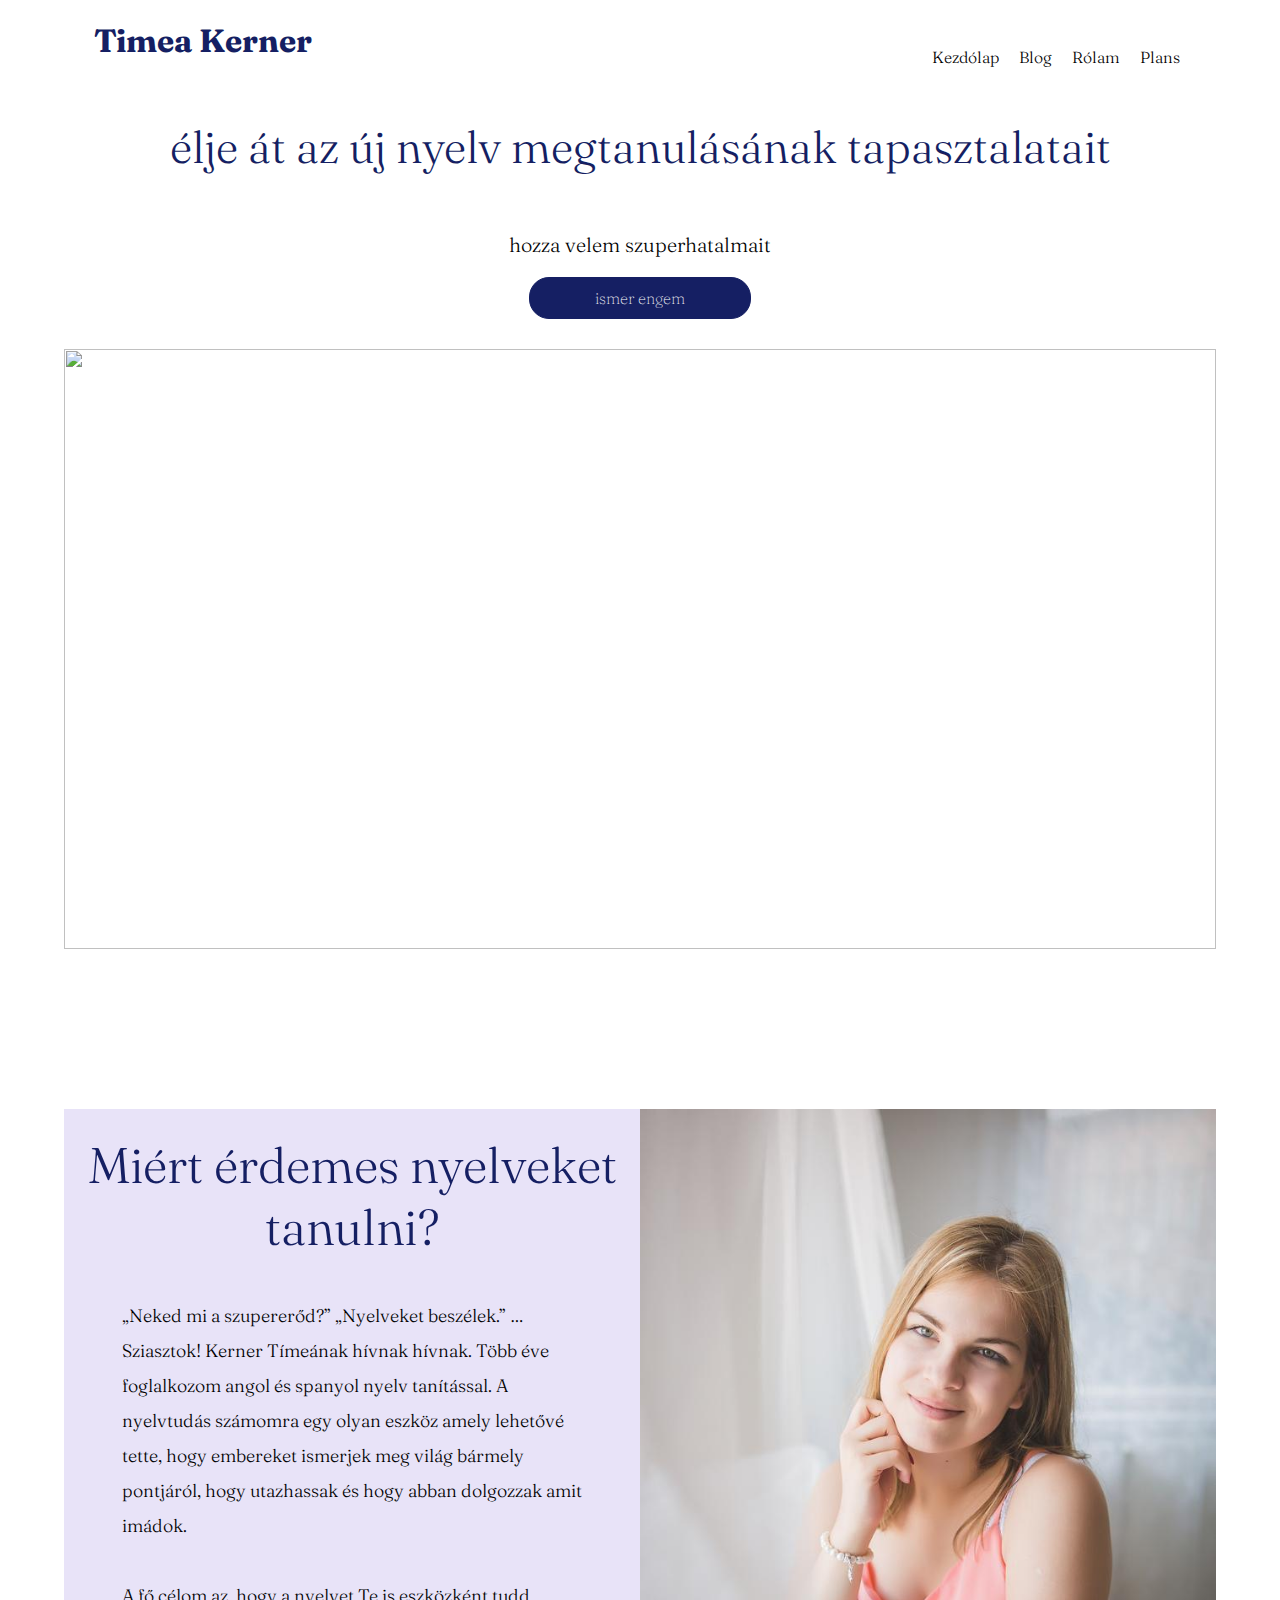
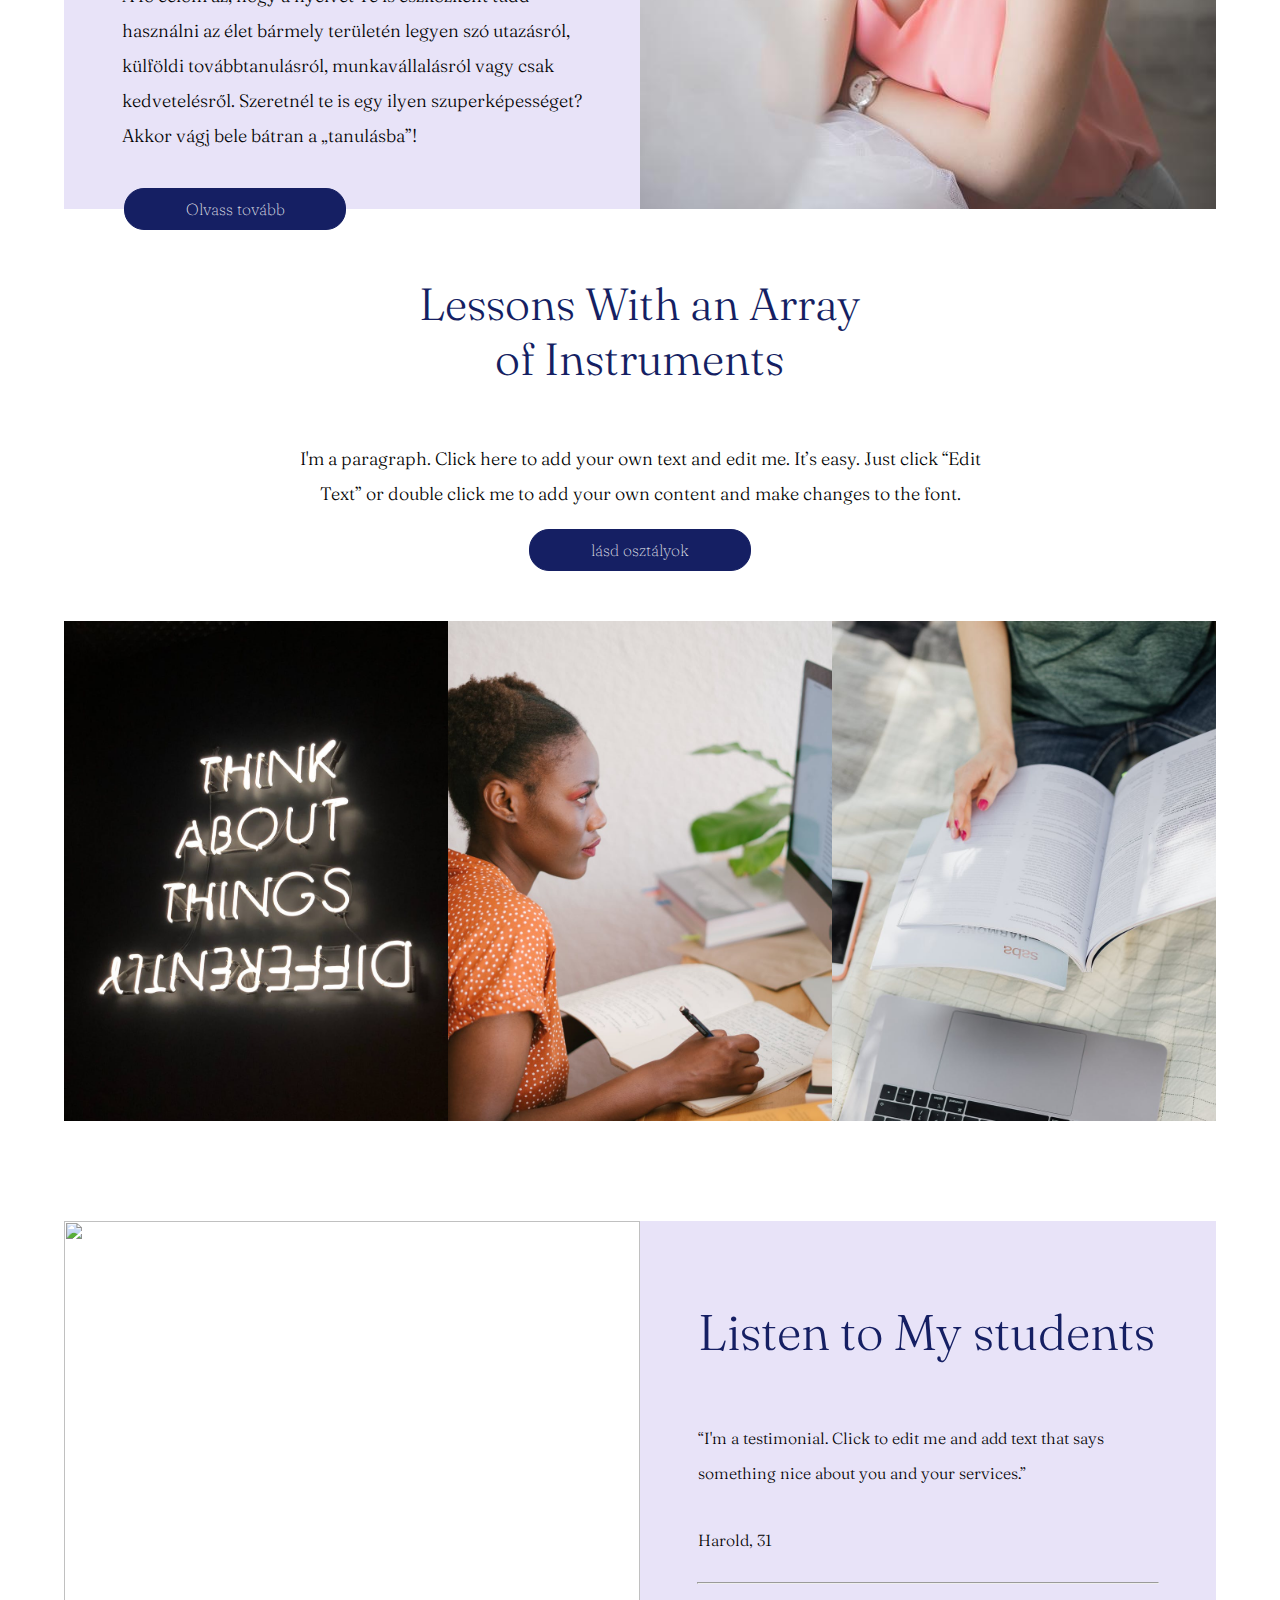
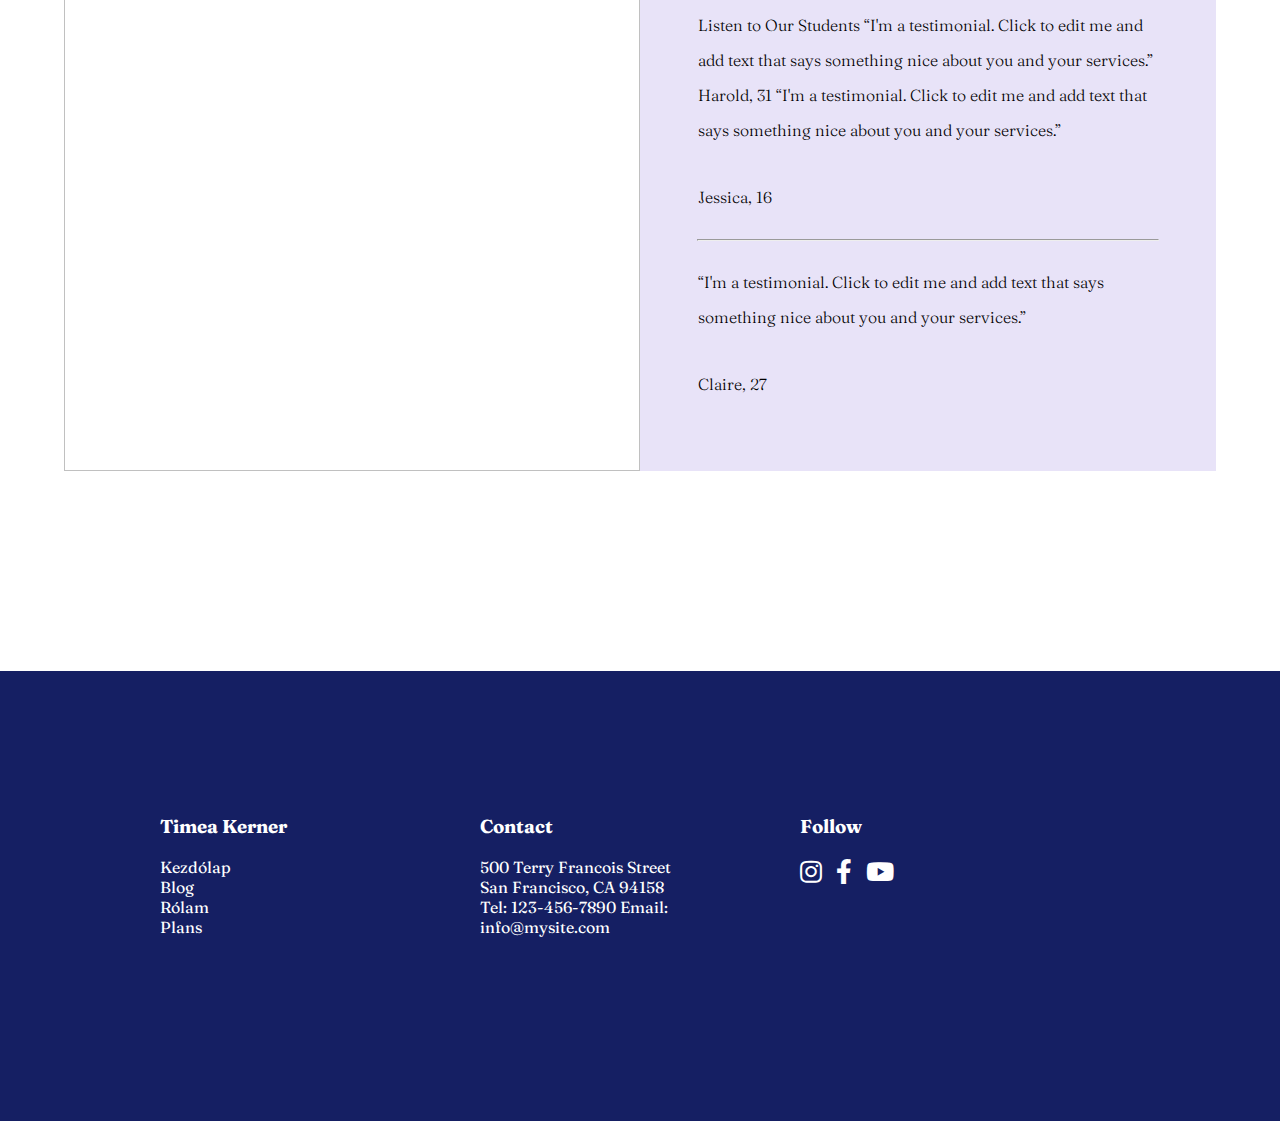
==== index.html @ dda50c30 "primer commit" ====
<!DOCTYPE html>
<html lang="en">
  <head>
    <meta charset="UTF-8" />
    <meta name="viewport" content="width=device-width, initial-scale=1.0" />
    <title>Timi Kerner</title>
    <!-- jquery -->
    <script src="https://code.jquery.com/jquery-1.9.0.min.js"></script>
    <!-- js of SSS -->
    <script src="SSS-master/sss/sss.js"></script>
    <!-- jQuery of SSS -->
    <script>
      jQuery(function ($) {
        $(".slider").sss();
      });
    </script>
    <!-- google fonts -->
    <link rel="preconnect" href="https://fonts.gstatic.com" />
    <!-- font-awesome -->
    <link
      rel="stylesheet"
      href="https://cdnjs.cloudflare.com/ajax/libs/font-awesome/5.14.0/css/all.min.css"
    />
    <link
      href="https://fonts.googleapis.com/css2?family=Cairo:wght@200;400&family=Fraunces:wght@200;300;400;700&display=swap"
      rel="stylesheet"
    />
    <!-- Css of SSS -->
    <link rel="stylesheet" href="SSS-master/sss/sss.css" />
    <!-- My css -->
    <link rel="stylesheet" href="style.css" />
   
  </head>
  <body>
    <article class="container">
      <header>
        <div class="header-tittle">
          <h1>Timea Kerner</h1>
        </div>
        <nav>
          <ul>
            <li>
              <a href="index.html">Kezdólap</a>
            </li>
            <li>
              <a href="#">Blog</a>
            </li>
            <li>
              <a href="about.html">Rólam</a>
            </li>
            <li>
              <a href="#">Plans</a>
            </li>
          </ul>
        </nav>
      </header>
      <main class="info">
        <h2>élje át az új nyelv megtanulásának tapasztalatait</h2>
        <p>hozza velem szuperhatalmait</p>
        <a href="about.html">ismer engem</a>
        <div class="slider">
          <img
            src="https://images.pexels.com/photos/4050287/pexels-photo-4050287.jpeg?auto=compress&cs=tinysrgb&dpr=2&h=650&w=940"
            alt=""
          />
          <img src="img/img(4).jpeg" alt="" />
          <img src="./img/img(2).jpg" alt="" />
          <img src="./img/img(1).jpeg" alt="" />
        </div>
      </main>
      <main class="why-me">
        <div class="why-me-text">
          <h2>Miért érdemes nyelveket tanulni?</h2>
          <p>
            „Neked mi a szupererőd?”
            „Nyelveket beszélek.”
            …
            Sziasztok!
            Kerner Tímeának hívnak hívnak. Több éve foglalkozom  angol és spanyol nyelv tanítással. A nyelvtudás számomra egy olyan eszköz amely lehetővé tette, hogy embereket ismerjek meg világ bármely pontjáról, hogy utazhassak és hogy abban dolgozzak amit imádok.
          </p>
          <p>
            A fő célom az, hogy a nyelvet Te is eszközként tudd használni az élet bármely területén legyen szó utazásról, külföldi továbbtanulásról, munkavállalásról vagy csak kedvetelésről. 
            Szeretnél te is egy ilyen szuperképességet?
            Akkor vágj bele bátran a „tanulásba”!
          </p>
          <a href="#">Olvass tovább</a>
        </div>
        <div class="why-me-background"></div>
      </main>
      <main class="what-do">
        <h2>Lessons With an Array of Instruments</h2>
        <p>
          I'm a paragraph. Click here to add your own text and edit me. It’s
          easy. Just click “Edit Text” or double click me to add your own
          content and make changes to the font.
        </p>
        <a href="#">lásd osztályok</a>
        <div class="what-do-img">
          <img src="./img/img(5).jpeg" alt="" />
          <img src="./img/img(6).jpeg" alt="" />
          <img src="./img/img(7).jpeg" alt="" />
        </div>
      </main>
      <div class="my-students">
        <div class="my-students-img">
          <img
            src="https://images.pexels.com/photos/4778404/pexels-photo-4778404.jpeg?auto=compress&cs=tinysrgb&dpr=2&h=650&w=940"
            alt=""
          />
        </div>
        <div class="my-students-text">
          <h2>Listen to My students</h2>
          <p>
            “I'm a testimonial. Click to edit me and add text that says
            something nice about you and your services.”
          </p>
          <p>Harold, 31</p>
          <hr />
          <p>
            Listen to Our Students “I'm a testimonial. Click to edit me and add
            text that says something nice about you and your services.” Harold,
            31 “I'm a testimonial. Click to edit me and add text that says
            something nice about you and your services.”
          </p>
          <p>Jessica, 16</p>
          <hr />
          <p>
            “I'm a testimonial. Click to edit me and add text that says
            something nice about you and your services.”
          </p>
          <p>Claire, 27</p>
        </div>
      </div>
    </article>
    <footer>
      <div class="menu">
        <h3>Timea Kerner</h3>
        <a href="index.html">Kezdólap</a>
        <a href="#">Blog</a>
        <a href="#">Rólam</a>
        <a href="#">Plans</a>
      </div>
      <div class="contact">
        <h3>Contact</h3>
        <p>
          500 Terry Francois Street San Francisco, CA 94158 ​Tel: 123-456-7890
          Email: info@mysite.com
        </p>
      </div>
      <div class="follow">
        <h3>Follow</h3>
        <a href="#"><i class="fab fa-instagram"></i></a>
        <a href="#"><i class="fab fa-facebook-f"></i></a>
        <a href=""><i class="fab fa-youtube"></i></a>
      </div>
    </footer>
  </body>
</html>
---- SSS-master/sss/sss.css ----
.sss {
  height: 600px;
  margin: 0;
  padding: 0;
  position: relative;
  text-align: center;
  width: 100%;
  overflow: hidden;
  display: flex;
  justify-content: center;
  align-items: center;
}

.ssslide {
  width: 100%;
  height: 600px;
  margin: 0;
  padding: 0;
  position: absolute;
  top: 0;
  left: 0;
  display: none;
  overflow: hidden;
}

.ssslide img {
  max-width: 100%;
  height: auto;
  margin: 0;
  padding: 0;
  position: relative;
  display: block;
}

.ssslide p {
  text-align: center;
  font-size: 16px;
  font-weight: 300;
  margin-left: 40px;
  margin-right: 40px;
}
.ssslide h4 {
  font-weight: bold;
  font-size: 20px;
}

.sssnext,
.sssprev {
  width: 25px;
  height: 100%;
  margin: 0;
  position: absolute;
  top: 0;
  background: url("images/arr.png") no-repeat;
}

.sssprev {
  left: 3%;
  background-position: 0 50%;
  display: none;
}

.sssnext {
  right: 3%;
  background-position: -26px 50%;
  display: none;
}

.sssprev:hover,
.sssnext:hover {
  cursor: pointer;
}
---- style.css ----
body {
  box-sizing: border-box;
  padding: 0%;
  margin: 0%;
  font-family: "Fraunces", serif;
}

a {
  color: black;
  text-decoration: none;
  transition: 1s;
}

header {
  display: flex;
  justify-content: space-between;
}

.container {
  margin: auto;
  width: 90%;
}

.header-tittle {
  width: 50%;
  margin-left: 30px;
  color: #151f63;
}
header nav {
  width: 50%;
}
header nav ul {
  display: flex;
  width: 90%;
  height: 100%;
  justify-content: flex-end;
  align-items: center;
  /* margin-right: 20px; */
}
header nav ul li {
  list-style: none;
  margin-right: 20px;
}

header nav ul li a {
  font-weight: 300;
}

.info {
  display: flex;
  flex-direction: column;
  justify-content: center;
  align-items: center;
  width: 100%;
  text-align: center;
}

.info h2 {
  font-size: 45px;
  font-weight: 300;
  color: #151f63;
}

.info p {
  font-size: 20px;
  font-weight: 300;
}

.info a {
  padding: 10px;
  border-radius: 20px;
  background-color: rgb(21, 31, 99);
  width: 200px;
  color: #fff;
  font-weight: 100;
  border: solid 1px #151f63;
}

.slider {
  width: 100%;
  height: 700px;
  display: flex;
  margin-top: 30px;
  /* background-color: #e8e3f8; */
  justify-content: center;
}

.slider img {
  object-fit: cover;
}

.why-me {
  margin-top: 60px;
  display: flex;
  height: 700px;
}

.why-me-text {
  width: 50%;
  height: 100%;
  background-color: #e8e3f8;
}
.why-me-text h2 {
  font-size: 50px;
  font-weight: 300;
  margin: auto;
  text-align: center;
  color: #151f63;
  margin-bottom: 40px;
  margin-top: 25px;
}
.why-me-text p {
  width: 80%;
  font-size: 18px;
  margin: auto;
  margin-bottom: 35px;
  line-height: 35px;
  font-weight: 300;
}
.why-me-text a {
  display: inline-block;
  margin: 0 60px 0 60px;
  width: 80px;
  padding: 10px;
  text-align: center;
  border-radius: 20px;
  background-color: rgb(21, 31, 99);
  width: 200px;
  color: #fff;
  font-weight: 100;
  border: solid 1px #151f63;
}
.why-me-background {
  background-image: url(./img/img.jpeg);
  background-position: center;
  background-repeat: no-repeat;
  background-size: cover;
  /* background-attachment: fixed; */
  width: 50%;
}

.what-do {
  display: flex;
  margin-top: 30px;
  flex-direction: column;
  justify-content: center;
  align-items: center;
  text-align: center;
}

.what-do h2 {
  color: #151f63;
  font-size: 45px;
  font-weight: 300;
  width: 40%;
}

.what-do p {
  width: 60%;
  font-size: 18px;
  font-weight: 300;
  line-height: 35px;
}

.what-do a {
  padding: 10px;
  border-radius: 20px;
  background-color: rgb(21, 31, 99);
  width: 200px;
  color: #fff;
  font-weight: 100;
  border: solid 1px #151f63;
}

.what-do-img {
  display: grid;
  grid-template-columns: repeat(3, 1fr);
  grid-auto-rows: 500px;
  margin: 50px 0 100px;
}

.what-do-img img {
  width: 100%;
  object-fit: cover;
  height: 100%;
  transition: 1s;
}

.what-do-img img:hover {
  filter: grayscale(100%);
  cursor: pointer;
}

.my-students {
  display: flex;
  height: 850px;
}
.my-students-img {
  width: 50%;
  height: 100%;
}
.my-students-text {
  width: 50%;
  height: 100%;
  background-color: #e8e3f8;
  display: flex;
  flex-direction: column;
  align-items: center;
}
.my-students-text p {
  width: 80%;
  font-weight: 300;
  line-height: 35px;
}

.my-students-text h2 {
  color: #151f63;
  font-size: 50px;
  font-weight: 300;
  width: 80%;
  margin-top: 80px;
}
.my-students-text hr {
  width: 80%;
}
.my-students-img img {
  object-fit: cover;
  width: 100%;
  height: 100%;
}

.what-do a:hover,
.why-me a:hover,
.info a:hover {
  background-color: #fff;
  color: #151f63;
}

footer {
  height: 50vh;
  background-color: #151f63;
  color: #fff;
  display: flex;
  justify-content: center;
  align-items: center;
  margin-top: 200px;
}

.menu {
  width: 25%;
  height: 200px;
  display: flex;
  flex-direction: column;
}

.menu a {
  display: block;
  color: #fff;
}

.contact {
  width: 25%;
  height: 200px;
  display: flex;
  flex-direction: column;
}

.contact p {
  margin: 0%;
  width: 60%;
  height: 100%;
}

.follow {
  width: 25%;
  height: 200px;
}

.follow a {
  color: #fff;
  font-size: 25px;
  margin-right: 10px;
}
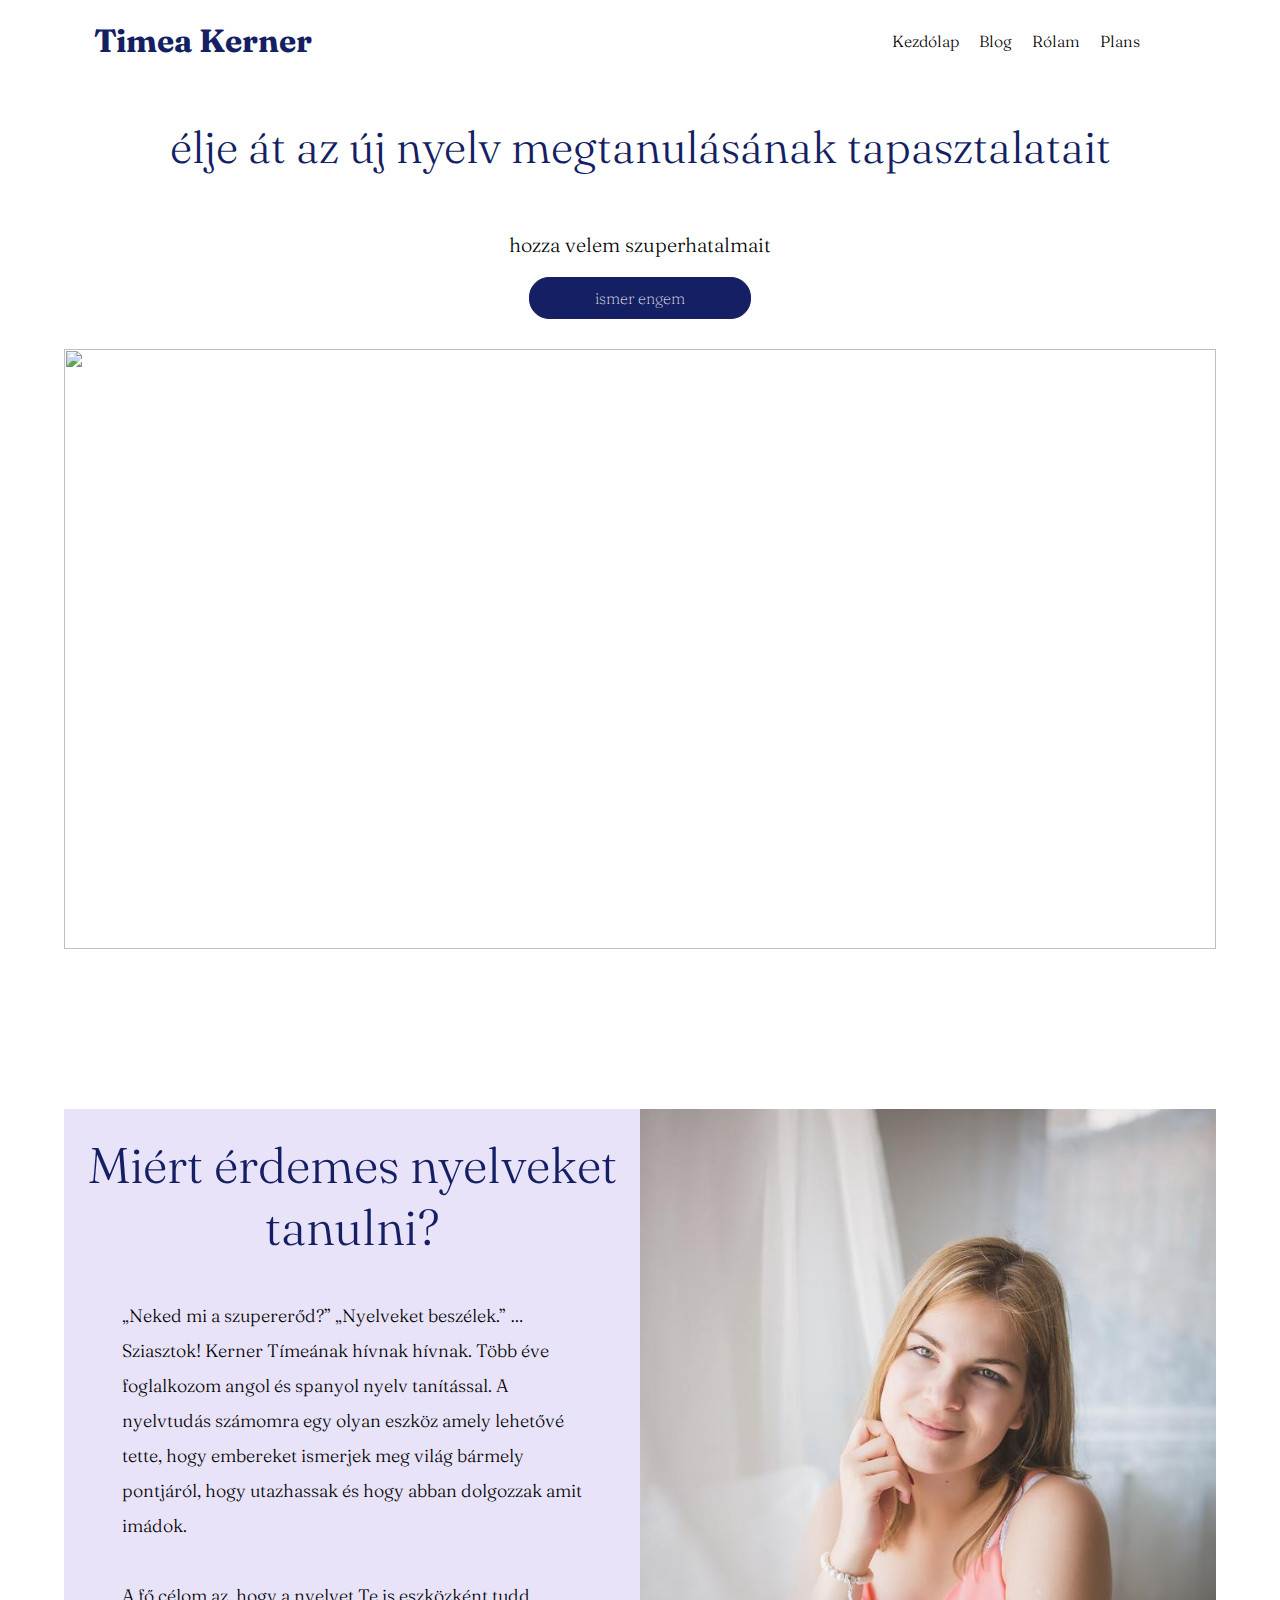
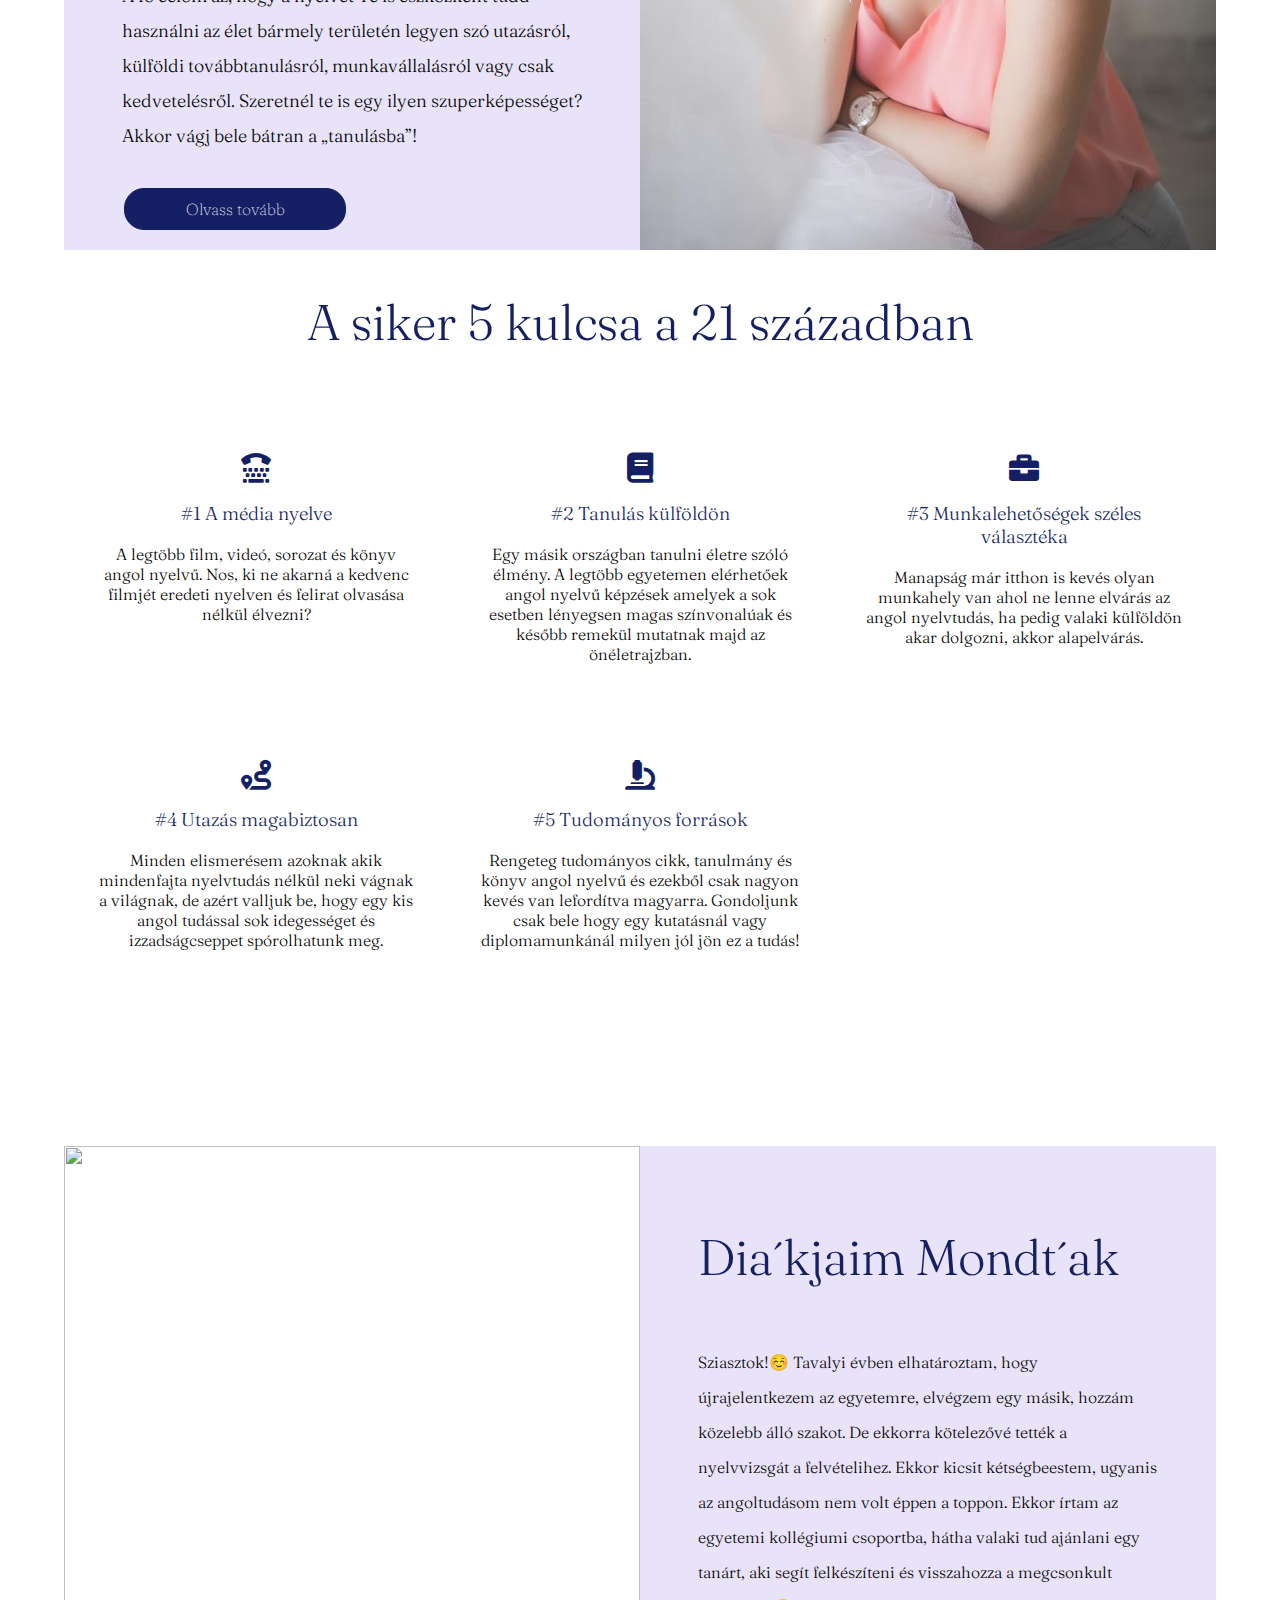
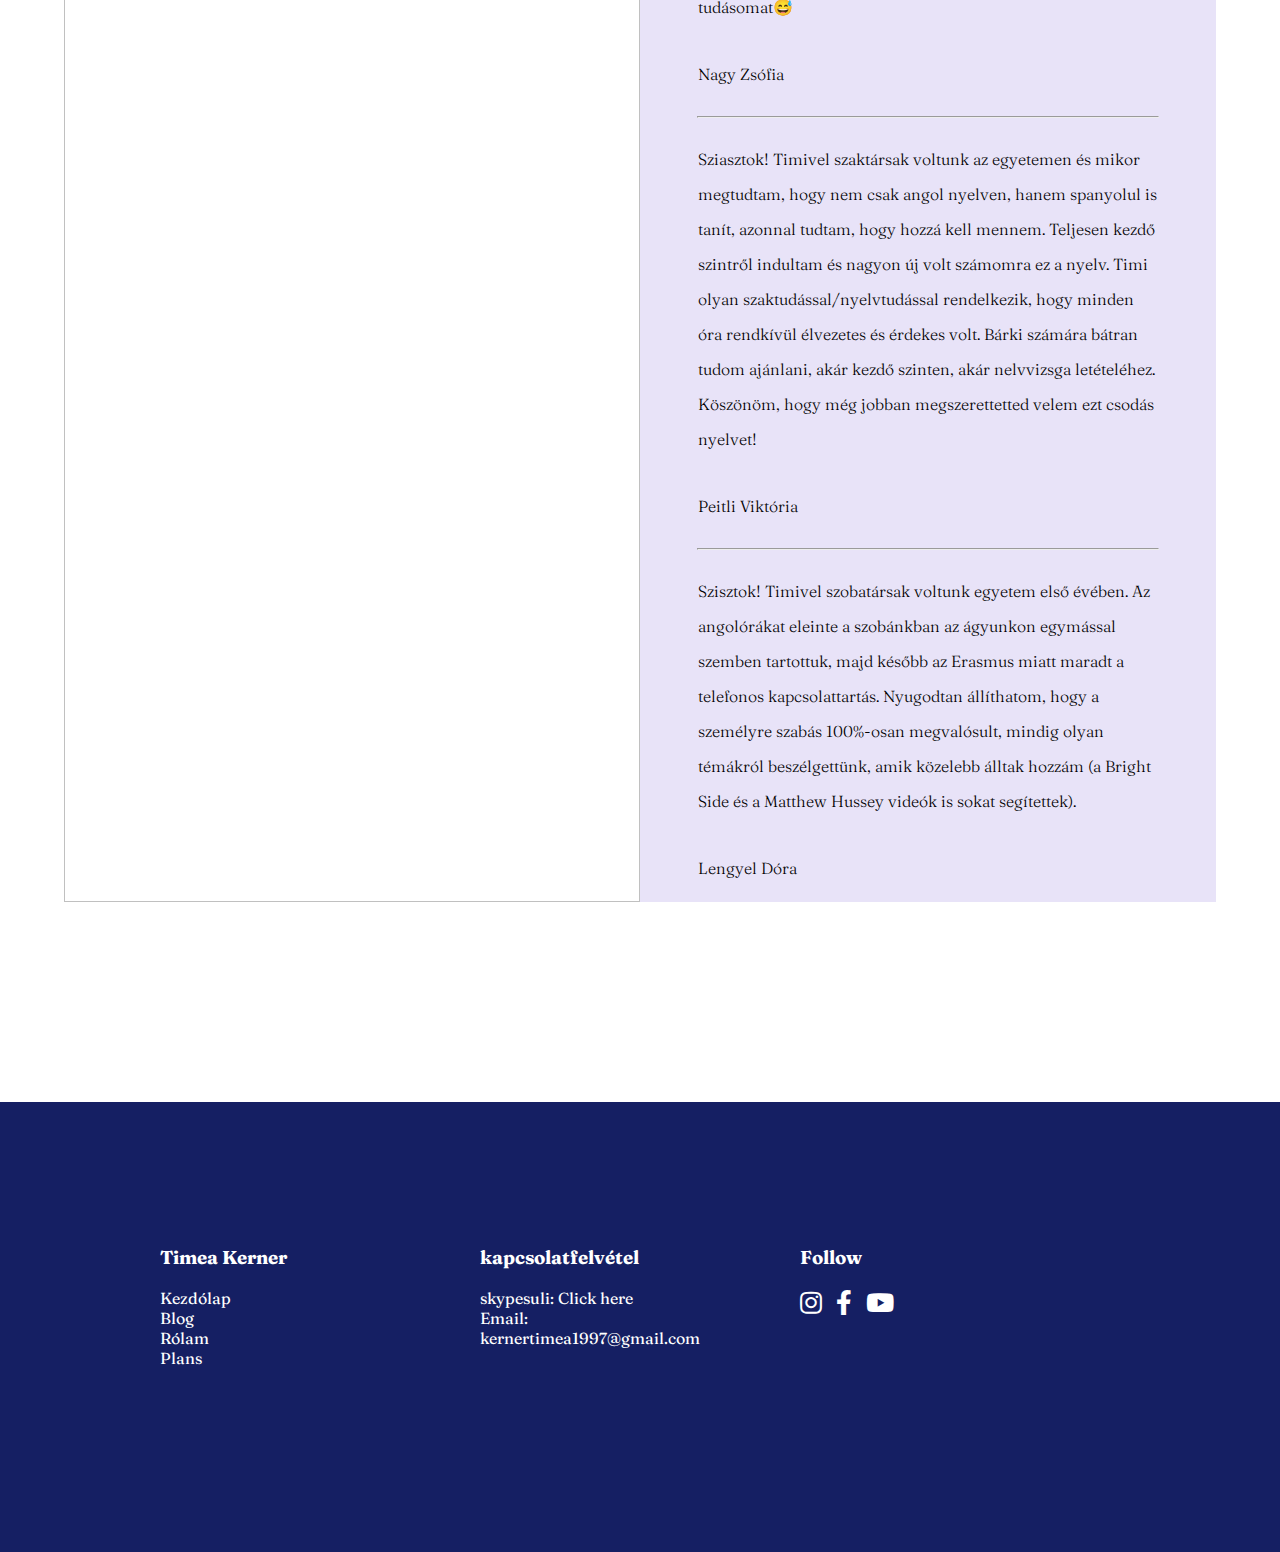
==== commit 73d5ad43: "home finshed" ====
--- a/index.html
+++ b/index.html
@@ -33,11 +33,15 @@
   </head>
   <body>
     <article class="container">
-      <header>
+      <i class="fas fa-caret-down btn-menu"></i>
+        
+      <header class="header">
+        
         <div class="header-tittle">
           <h1>Timea Kerner</h1>
         </div>
-        <nav>
+        <nav class="principal-menu">
+          <i class="fas fa-times btn-close"></i>
           <ul>
             <li>
               <a href="index.html">Kezdólap</a>
@@ -87,48 +91,72 @@
         </div>
         <div class="why-me-background"></div>
       </main>
-      <main class="what-do">
-        <h2>Lessons With an Array of Instruments</h2>
-        <p>
-          I'm a paragraph. Click here to add your own text and edit me. It’s
-          easy. Just click “Edit Text” or double click me to add your own
-          content and make changes to the font.
-        </p>
-        <a href="#">lásd osztályok</a>
-        <div class="what-do-img">
-          <img src="./img/img(5).jpeg" alt="" />
-          <img src="./img/img(6).jpeg" alt="" />
-          <img src="./img/img(7).jpeg" alt="" />
+      <h2 class="h2-reasons">A siker 5 kulcsa a 21 században</h2>
+
+      <main class="reasons">
+        <div class="reason">
+          <i class="fas fa-tty"></i>
+          <h3>#1 A média nyelve</h3>
+          <p>
+            A legtöbb film, videó, sorozat és könyv angol nyelvű. Nos, ki ne akarná a kedvenc filmjét eredeti nyelven és felirat olvasása nélkül élvezni?
+          </p>
         </div>
-      </main>
+        <div class="reason">
+          <i class="fas fa-book"></i>
+          <h3>#2 Tanulás külföldön</h3>
+          <p>
+            Egy másik országban tanulni életre szóló élmény. A legtöbb egyetemen elérhetőek angol nyelvű képzések amelyek a sok esetben lényegsen magas színvonalúak és később remekül mutatnak majd az önéletrajzban.
+          </p>
+        </div>
+        <div class="reason">
+          <i class="fas fa-briefcase"></i>
+          <h3>#3 Munkalehetőségek széles választéka</h3>
+          <p>
+            Manapság már itthon is kevés olyan munkahely van ahol ne lenne elvárás az angol nyelvtudás, ha pedig valaki külföldön akar dolgozni, akkor alapelvárás.
+          </p>
+        </div>
+        <div class="reason">
+          <i class="fas fa-route"></i>
+          <h3>#4 Utazás magabiztosan</h3>
+          <p>
+            Minden elismerésem azoknak akik mindenfajta nyelvtudás nélkül neki vágnak a világnak, de azért valljuk be, hogy egy kis angol tudással sok idegességet és izzadságcseppet spórolhatunk meg.
+          </p>
+        </div>
+        
+        <div class="reason">
+          <i class="fas fa-microscope"></i>
+          <h3>#5 Tudományos források</h3>
+          <p>
+            Rengeteg tudományos cikk, tanulmány és könyv angol nyelvű és ezekből csak nagyon kevés van lefordítva magyarra.  Gondoljunk csak bele hogy egy kutatásnál vagy diplomamunkánál milyen jól jön ez a tudás!
+          </p>
+        </div>
+      
+        
+        
+    </main>
       <div class="my-students">
         <div class="my-students-img">
           <img
-            src="https://images.pexels.com/photos/4778404/pexels-photo-4778404.jpeg?auto=compress&cs=tinysrgb&dpr=2&h=650&w=940"
+            src="img/my-students.jpeg"
             alt=""
           />
         </div>
         <div class="my-students-text">
-          <h2>Listen to My students</h2>
+          <h2>Dia´kjaim Mondt´ak</h2>
           <p>
-            “I'm a testimonial. Click to edit me and add text that says
-            something nice about you and your services.”
+            Sziasztok!☺️ Tavalyi évben elhatároztam, hogy újrajelentkezem az egyetemre, elvégzem egy másik, hozzám közelebb álló szakot. De ekkorra kötelezővé tették a nyelvvizsgát a felvételihez. Ekkor kicsit kétségbeestem, ugyanis az angoltudásom nem volt éppen a toppon. Ekkor írtam az egyetemi kollégiumi csoportba, hátha valaki tud ajánlani egy tanárt, aki segít felkészíteni és visszahozza a megcsonkult tudásomat😅 
           </p>
-          <p>Harold, 31</p>
+          <p>Nagy Zsófia</p>
           <hr />
           <p>
-            Listen to Our Students “I'm a testimonial. Click to edit me and add
-            text that says something nice about you and your services.” Harold,
-            31 “I'm a testimonial. Click to edit me and add text that says
-            something nice about you and your services.”
+            Sziasztok! Timivel szaktársak voltunk az egyetemen és mikor megtudtam, hogy nem csak angol nyelven, hanem spanyolul is tanít, azonnal tudtam, hogy hozzá kell mennem. Teljesen kezdő szintről indultam és nagyon új volt számomra ez a nyelv. Timi olyan szaktudással/nyelvtudással rendelkezik, hogy minden óra rendkívül élvezetes és érdekes volt. Bárki számára bátran tudom ajánlani, akár kezdő szinten, akár nelvvizsga letételéhez. Köszönöm, hogy még jobban megszerettetted velem ezt csodás nyelvet!
           </p>
-          <p>Jessica, 16</p>
+          <p>Peitli Viktória</p>
           <hr />
           <p>
-            “I'm a testimonial. Click to edit me and add text that says
-            something nice about you and your services.”
+            Szisztok! Timivel szobatársak voltunk egyetem első évében. Az angolórákat eleinte a szobánkban az ágyunkon egymással szemben tartottuk, majd később az Erasmus miatt maradt a telefonos kapcsolattartás. Nyugodtan állíthatom, hogy a személyre szabás 100%-osan megvalósult, mindig olyan témákról beszélgettünk, amik közelebb álltak hozzám (a Bright Side és a Matthew Hussey videók is sokat segítettek).
           </p>
-          <p>Claire, 27</p>
+          <p>Lengyel Dóra </p>
         </div>
       </div>
     </article>
@@ -141,10 +169,10 @@
         <a href="#">Plans</a>
       </div>
       <div class="contact">
-        <h3>Contact</h3>
+        <h3>kapcsolatfelvétel</h3>
         <p>
-          500 Terry Francois Street San Francisco, CA 94158 ​Tel: 123-456-7890
-          Email: info@mysite.com
+          skypesuli: <a style="color: #fff;" href="https://skypesuli.hu/oktatok/adatlap/kernertimea">Click here</a>
+          Email: kernertimea1997@gmail.com
         </p>
       </div>
       <div class="follow">
@@ -154,5 +182,9 @@
         <a href=""><i class="fab fa-youtube"></i></a>
       </div>
     </footer>
+    <!-- scrooll reveal -->
+  <script src="https://unpkg.com/scrollreveal"></script>
+  <!-- mine js -->
+  <script src="main.js"></script>
   </body>
 </html>
--- a/SSS-master/sss/sss.css
+++ b/SSS-master/sss/sss.css
@@ -1,5 +1,5 @@
 .sss {
-  height: 600px;
+  height: auto;
   margin: 0;
   padding: 0;
   position: relative;
--- a/style.css
+++ b/style.css
@@ -28,6 +28,7 @@
 }
 header nav {
   width: 50%;
+  margin: 0;
 }
 header nav ul {
   display: flex;
@@ -35,7 +36,8 @@
   height: 100%;
   justify-content: flex-end;
   align-items: center;
-  /* margin-right: 20px; */
+  padding: 0;
+  margin: 0;
 }
 header nav ul li {
   list-style: none;
@@ -44,6 +46,16 @@
 
 header nav ul li a {
   font-weight: 300;
+}
+
+.btn-menu, .btn-close {
+  position: fixed;
+  top: 20px;
+  right: 20px;
+  font-size: 30px;
+  color: #151f63;
+  display: none;
+  z-index: 10;
 }
 
 .info {
@@ -92,7 +104,7 @@
 .why-me {
   margin-top: 60px;
   display: flex;
-  height: 700px;
+
 }
 
 .why-me-text {
@@ -129,75 +141,57 @@
   color: #fff;
   font-weight: 100;
   border: solid 1px #151f63;
+  margin-bottom: 20px;
 }
 .why-me-background {
   background-image: url(./img/img.jpeg);
   background-position: center;
   background-repeat: no-repeat;
   background-size: cover;
-  /* background-attachment: fixed; */
-  width: 50%;
-}
-
-.what-do {
-  display: flex;
-  margin-top: 30px;
-  flex-direction: column;
-  justify-content: center;
-  align-items: center;
-  text-align: center;
-}
-
-.what-do h2 {
-  color: #151f63;
-  font-size: 45px;
-  font-weight: 300;
-  width: 40%;
-}
-
-.what-do p {
-  width: 60%;
-  font-size: 18px;
-  font-weight: 300;
-  line-height: 35px;
-}
-
-.what-do a {
-  padding: 10px;
-  border-radius: 20px;
-  background-color: rgb(21, 31, 99);
-  width: 200px;
-  color: #fff;
-  font-weight: 100;
-  border: solid 1px #151f63;
-}
-
-.what-do-img {
+  width: 50%;
+}
+
+.reasons {
   display: grid;
-  grid-template-columns: repeat(3, 1fr);
-  grid-auto-rows: 500px;
-  margin: 50px 0 100px;
-}
-
-.what-do-img img {
-  width: 100%;
-  object-fit: cover;
-  height: 100%;
-  transition: 1s;
-}
-
-.what-do-img img:hover {
-  filter: grayscale(100%);
-  cursor: pointer;
-}
-
+  grid-template-columns: repeat(3,1fr);
+  max-width: 100%;
+  height: auto;
+  margin-top: 100px;
+  margin-bottom: 100px;
+  text-align: center;
+}
+.h2-reasons{
+  font-weight: 300;
+  font-size: 50px;
+  color:#151f63;
+  text-align: center;
+}
+
+.reason {
+
+  margin-left: 30px;
+  margin-right: 30px;
+  margin-bottom: 80px;
+}
+.reason i {
+  color: #151f63;
+  font-size: 30px;
+}
+
+.reason h3{
+  font-weight: 300;
+  color: #151f63;
+}
+.reason p {
+  font-weight: 300;
+}
 .my-students {
   display: flex;
-  height: 850px;
+  height: auto;
 }
 .my-students-img {
   width: 50%;
-  height: 100%;
+  
 }
 .my-students-text {
   width: 50%;
@@ -238,6 +232,7 @@
 
 footer {
   height: 50vh;
+  width: 100%;
   background-color: #151f63;
   color: #fff;
   display: flex;
@@ -281,3 +276,93 @@
   font-size: 25px;
   margin-right: 10px;
 }
+
+@media screen and (max-width:770px) {
+  .why-me {
+    flex-direction: column-reverse;
+  }
+  .why-me-text {
+    width: 100%;
+  }
+  .why-me-background {
+    width: 100%;
+    height: 600px;
+  }
+  .reasons {
+    grid-template-columns: repeat(1,1fr);
+  }
+  .my-students {
+    flex-direction: column;
+  }
+  .my-students-text {
+    width: 100%;
+  }
+  .my-students-img {
+    width: 100%;
+  }
+  footer {
+    justify-content: space-between;
+  }
+  .menu {
+   margin-left: 20px;
+  }
+  .follow {
+  text-align: center;
+  }
+} 
+
+@media screen and (max-width:400px) {
+  .container {
+    width: 100%;
+  }
+   .principal-menu{
+    position: fixed;
+    width: 100%;
+    height: 100vh;
+    background-color: #e8e3f8;
+    z-index: 10;
+    justify-content: center;
+    opacity: 0;
+    top: -100vh;
+    transition: 1s;
+    
+  }
+  header nav ul {
+    flex-direction: column;
+    justify-content: space-around;
+    align-items: center;
+    margin-left: 25px;
+    
+  }
+  footer {
+    flex-direction: column;
+    height: 100vh;
+  }
+  .contact, .follow, .menu {
+    width: 100%;
+    text-align: center;
+  }
+  .contact p {
+    width: 100%;
+  }
+  .menu {
+    margin-left: 0;
+  }
+  .h2-reasons {
+    width: 90%;
+    text-align: center;
+    margin: 0;
+  }
+  .btn-menu {
+    display: block;
+    z-index: 1;
+  }
+  .show {
+    display: block;
+    transition: 1s;
+  }
+  .show-menu {
+    opacity: 1;
+    top: 0;
+  }
+}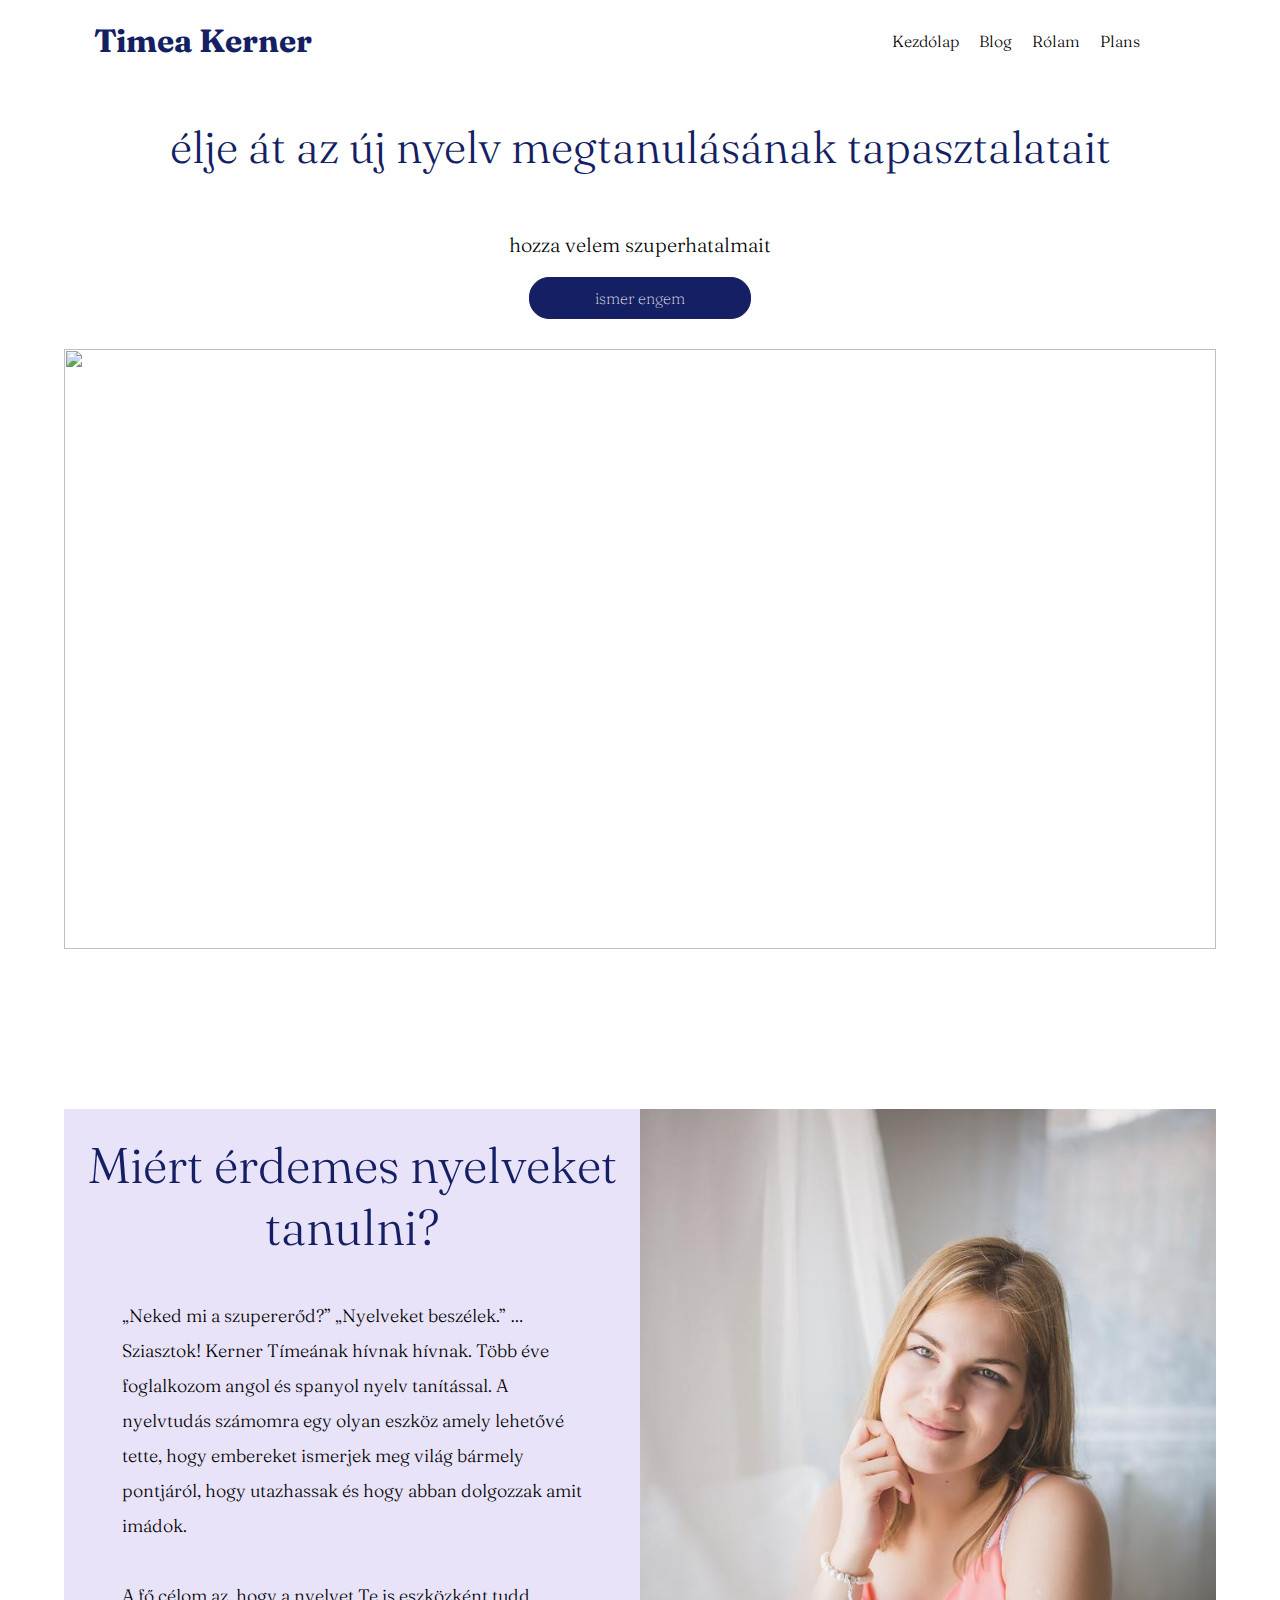
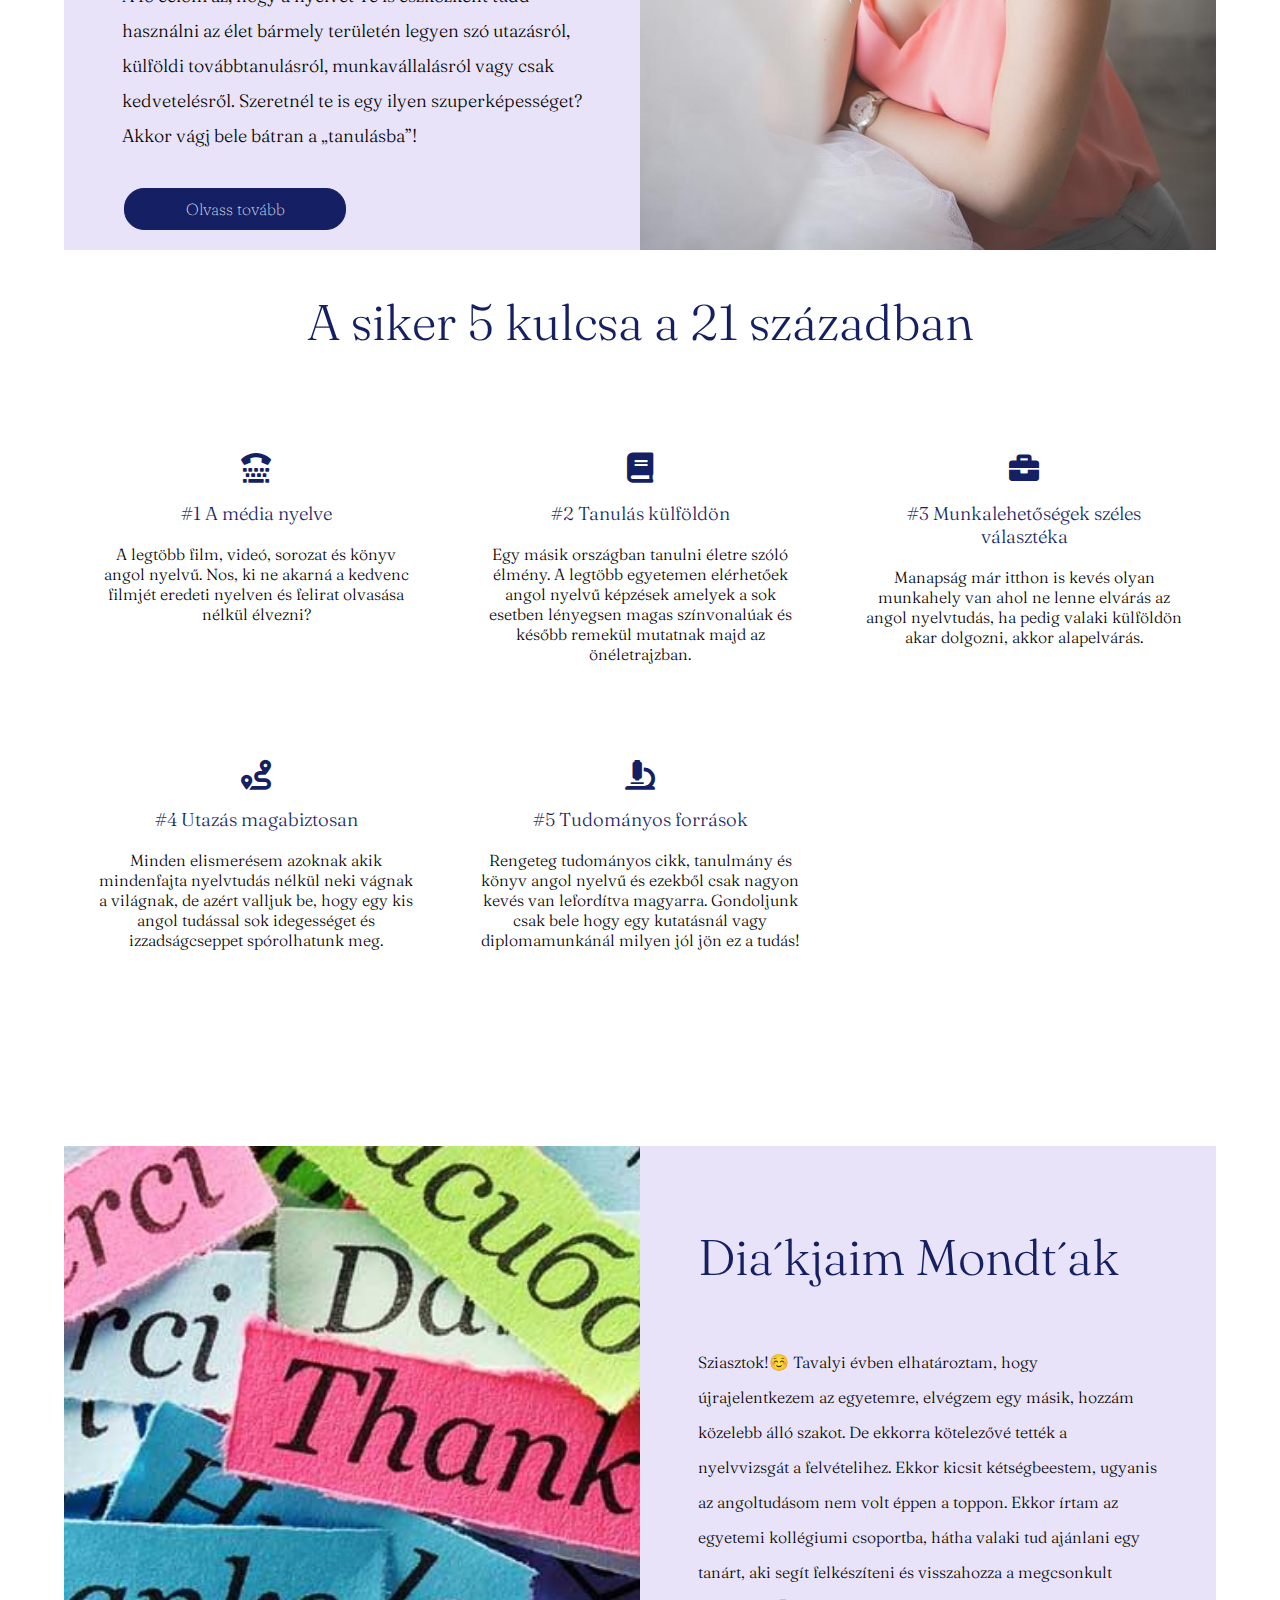
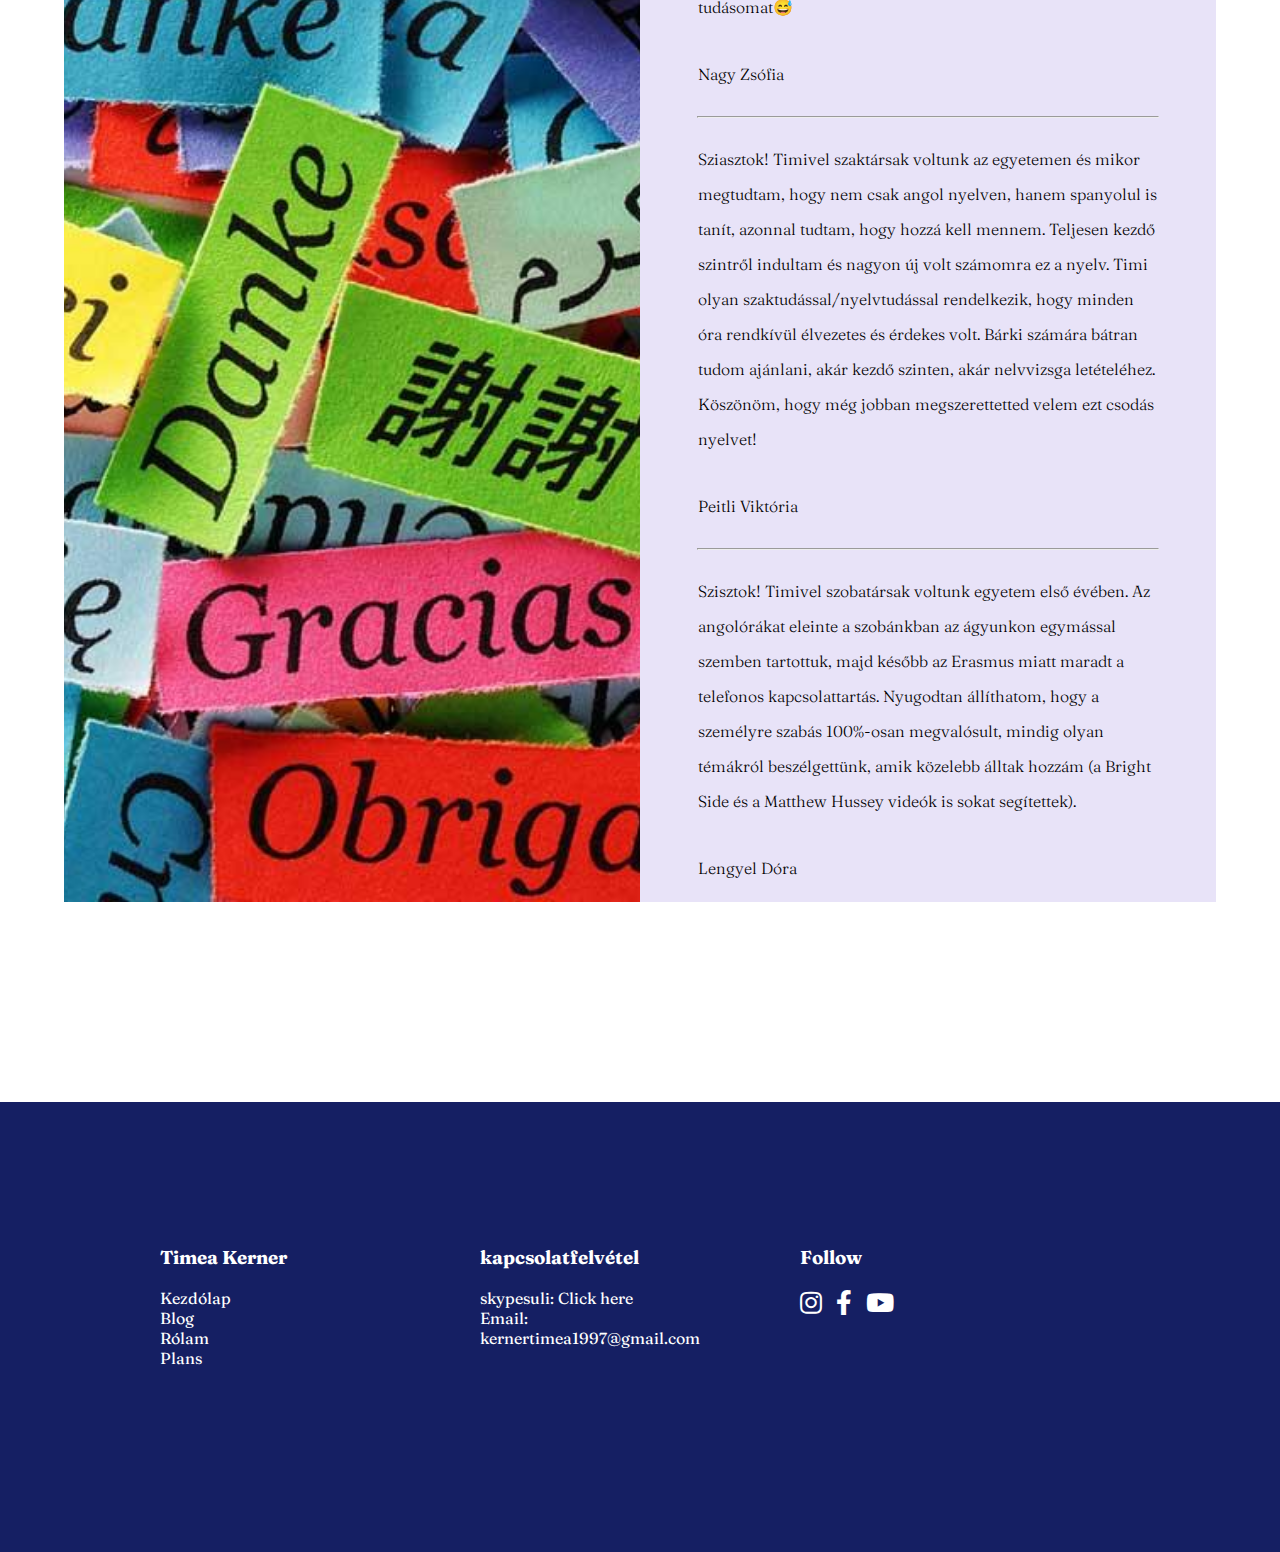
==== commit b53d1a22: "icon head" ====
--- a/index.html
+++ b/index.html
@@ -14,6 +14,8 @@
         $(".slider").sss();
       });
     </script>
+    <!-- ico -->
+    <link rel="shortcut icon" href="./img/android-icon-72x72.png">
     <!-- google fonts -->
     <link rel="preconnect" href="https://fonts.gstatic.com" />
     <!-- font-awesome -->
--- a/style.css
+++ b/style.css
@@ -22,7 +22,7 @@
 }
 
 .header-tittle {
-  width: 50%;
+  width:50%;
   margin-left: 30px;
   color: #151f63;
 }
@@ -308,6 +308,15 @@
   }
   .follow {
   text-align: center;
+  }
+  header nav {
+    width: 70%;
+  }
+  .header-tittle {
+    width: 30%;
+  }
+  header nav ul li {
+    margin-right: 10px;
   }
 } 
 
@@ -349,9 +358,10 @@
     margin-left: 0;
   }
   .h2-reasons {
-    width: 90%;
+    width: 80%;
     text-align: center;
-    margin: 0;
+    margin-left: 40px;
+    font-size: 40px;
   }
   .btn-menu {
     display: block;
@@ -365,4 +375,15 @@
     opacity: 1;
     top: 0;
   }
+  .info h2 {
+    width: 100%;
+    font-size: 40px;
+  }
+  .why-me-text h2 {
+    width: 80%;
+    font-size: 40px;
+  }
+  .my-students-text h2 {
+    font-size: 40px;
+  }
 }